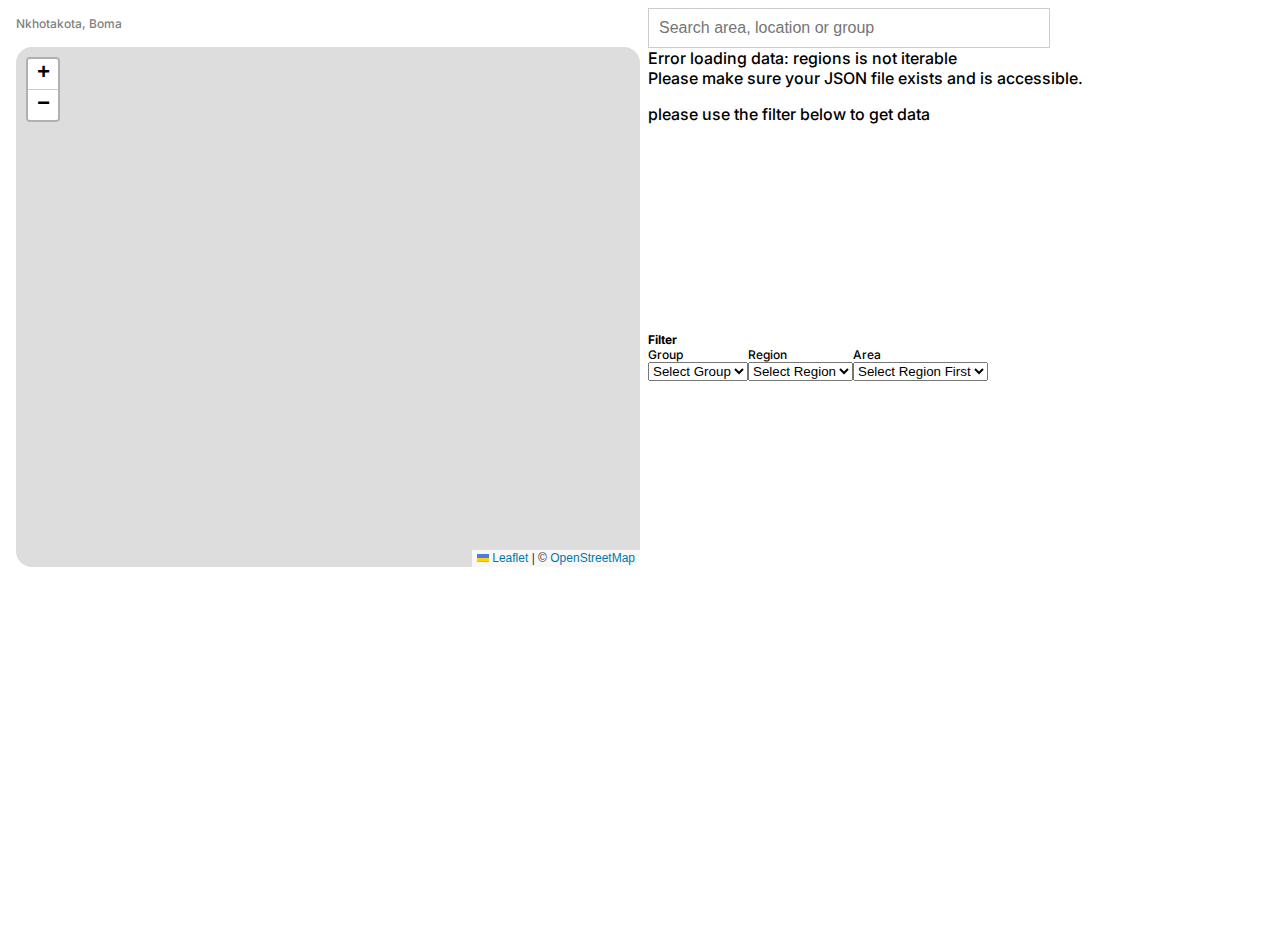
==== index.html @ ffecf69e "removed #" ====
<!DOCTYPE html>
<html lang="en">

<head>
  <meta charset="UTF-8" />
  <meta name="viewport" content="width=device-width, initial-scale=1.0" />
  <link rel="stylesheet" href="./styles/style.css" />
  <link rel="preconnect" href="https://fonts.googleapis.com" />
  <link rel="preconnect" href="https://fonts.gstatic.com" crossorigin />
  <link
    href="https://fonts.googleapis.com/css2?family=Inter:ital,opsz,wght@0,14..32,100..900;1,14..32,100..900&display=swap"
    rel="stylesheet" />
  <script src="https://unpkg.com/@phosphor-icons/web"></script>
  <link rel="stylesheet" href="./plugins/leaflet/leaflet.css" />
  <script src="./plugins/leaflet/leaflet.js"></script>
  <title>Map Feature</title>
</head>

<body>
  <div class="space-evenly">
    <div class="container">
      <div class="map-container">
        <!-- Map Section -->
        <div class="flex content-fit flex-row justify-content-center align-items-center">
          <i class="ph ph-map-pin  icon"></i>

          <!-- <h1 class="text-lg">Group B1</h1> -->
          <p class="text-sm gray ml-1">Nkhotakota, Boma</p>

        </div>
        <div id="map" class="map w-100 radius-sm"></div>
      </div>
      <div class="info-container">
        <!-- information Section -->
           <!-- search-bar  -->
           <div class="search-container flex-row justify-content-center align-items-center">
               <label for="searchInput"></label>
               <input
            id="searchInput"  
            autocomplete="off"
            type="text" 
            placeholder="Search area, location or group"
            class="search-input flex justify-center"/>
              <!-- <button class="search-button">
            <i class="ph ph-magnifying-glass"></i>
          </button> -->
          

            <!-- Results will be populated here -->
        </div>
          <div class="">
              <div id="DistrictsResultsContainer" class="flex h-20"></div>
              <div id="RegionResultsContainer" class="flex h-20"></div>
          </div>
        
        <div class="cont">
          <div class="w-100">
            <table id="data-table"  class="w-100">
              <div class="h-100 relative inset-0 flex item-center" id="placeholder">
                <p class="m-auto">please use the filter below to get data</p>

              </div>
              <tr  class="hidden">

              </tr>
             
            </table>
          </div>
          <div class="flex flex-col w-100">
            <div class="flex content-fit  w-100 mb-3 p-4">
              <div class="flex flex-row">
                <div class="flex align-items-center">
                  <i class="ph ph-funnel icon-sm"></i>
                </div>
                <div class="flex align-items-center ">
                  <h1 class="text-sm ml-1">Filter</h1>
                </div>
              </div>
            </div>
            <div class="flex flex-row space-between p-4">
              <!-- Group -->
              <div class="flex flex-col">
                <div class="flex-row flex mb-2">
                  <div class="flex align-items-center">
                    <i class="ph ph-map-pin-simple-area icon-sm"></i>
                  </div>
                  <div class="flex align-items-center">
                    <label class="text-sm ml-1">Group</label>
                  </div>
                </div>
                <div class="flex">
                  <select name="group" id="group" class="styled-select">
                    <option value="#">Select Group</option>
                    <option value="a1">A1</option>
                    <option value="b1">B1</option>
                    <option value="b2">B2</option>
                    <option value="c1">C1</option>
                    <option value="c2">C2</option>
                  </select>
                </div>
              </div>
                            <!-- Region -->
                            <div class="flex flex-col">
                              <div class="flex-row flex mb-2">
                                <div class="flex align-items-center">
                                  <i class="ph ph-map-pin-simple-line icon-sm"></i>
                                </div>
                                <div class="flex align-items-center">
                                  <label class="text-sm ml-1">Region</label>
                                </div>
                              </div>
                              <div class="flex">
                                <select name="region" id="region" class="styled-select">
                                  <option value="">Select Region</option>
                                </select>
                              </div>
                            </div>
              <!-- Area -->
              <div class="flex flex-col relative">
                <div class="flex-row flex mb-2">
                  <div class="flex align-items-center">
                    <i class="ph ph-map-pin-simple icon-sm"></i>
                  </div>
                  <div class="flex align-items-center">
                    <label class="text-sm ml-1">Area</label>
                  </div>
                </div>
                <div class="flex">
                  <select name="area" id="area" class="styled-select">
                    <option value="#">Select Region First</option>
                    
                  </select>
                </div>
              </div>


            </div>
          </div>
        </div>
      </div>
    </div>
  </div>
  <script src="./scripts/map.js" defer></script>
  <script src="./scripts/api.js" defer></script>
</body>

</html>
---- styles/style.css ----
h1 {
  font-size: 36px;
}

p {
  font-size: 16px;
}

.text-lg {
  font-size: 28px;
  font-weight: bold;
  text-align: left;
  word-wrap: break-word;
  margin: 0;
  padding: 4px 0;
}

.text-sm {
  font-size: 12px;
  margin: 0;
  font-weight: light;
}

.gray {
  color: gray;
}

.flex {
  display: flex;
}

.flex-col {
  flex-direction: column;
}

.align-icon {
  margin-top: 8px;
  margin-right: 8px;
}

.alignment {
  align-items: center;
}

.fit-content {
  height: max-content;
}

.h-100 {
  height: 100%;
}

.w-100 {
  width: 100%;
}

.items-center {
  justify-items: center;
}

.icon {
  font-size: 24px;
}

:root {
  font-family: "Inter", sans-serif;
  font-optical-sizing: auto;
  font-weight: 500;
  font-style: normal;
}

.space-evenly {
  justify-content: space-evenly;
}

.container {
  display: flex;
  height: 100%;
  width: 100%;
}

.map-container {
  display: flex;
  flex-direction: column;
  height: 100vh;
  width: 100vw;
  padding: 8px;
  gap: 16px;
  border-radius: 8px;
}

.map {
  height: 520px;
  z-index: -2;
}

.jc-space-even {
  justify-content: space-evenly;
}

.font-size {
  font-size: 40px;
}

.cards {
  height: 16rem;
  width: 100%;
}

.card1 {
  box-shadow: rgba(17, 17, 26, 0.1) 0px 4px 16px, rgba(17, 17, 26, 0.05) 0px 8px 32px;
  width: 240px;
  height: 180px;
  justify-content: center;
  align-items: center;
  margin-top: 40px;
  border-radius: 24px;
  transition: .5s;
}

.card1:hover {
  box-shadow: rgba(0, 0, 0, 0.25) 0px 25px 50px -12px;
  background-color: #d9e2d6;
}

.disc {

  width: 100%;
  background-color: rgba(255, 255, 255, 0.486);
  height: 100%;
  border-radius: 20px;
  z-index: 1000;
  position: relative;
  align-items: baseline;

}

.z-index-bg {
  z-index: -1000;
}

.discription {
  margin: 20px;
  line-height: 8px;
  font-weight: lighter;
}

.dis-cont {
  padding-left: 20px;
  background-color: #cbdfc5;
  border-radius: 20px;
  align-items: baseline;
  width: 100%;
  height: 12rem;
  margin-top: auto;
  line-height: 2px;
}

.btn {

  height: 80px;
  width: 100px;
  margin-bottom: 50px;
  border-radius: 4px;
  margin-top: -50px;
  align-self: center;
  display: flex;
  align-items: center;
  justify-content: center;
  background: #a1b39b;
  transition: .5s;
  cursor: pointer;
  box-shadow: rgba(60, 64, 67, 0.3) 0px 1px 2px 0px, rgba(60, 64, 67, 0.15) 0px 2px 6px 2px;
}

.btn a {
  text-decoration: none;
  font-size: 28px;
  font-family: "Inter", sans-serif;
  color: #3b4139;

}

.h-500px {
  height: 500px;
}

.radius-sm {
  border-radius: 16px;
}

.info-container {
  height: 100vh;
  width: 100vw;
}

.search-container {
  display: flex;
  align-items: center;
  border: 1px solid #ccc;
  width: 400px;
}

.search-input {
  flex: 1;
  padding: 10px;
  border: none;
  outline: none;
  font-size: 16px;
}

.search-button {
  background-color: #ccc;
  border: none;
  padding: 10px;
  cursor: pointer;
}

.cont {

  width: 100%;

  display: flex;
  flex-direction: column;
  height: 42rem;
  justify-content: start;
  align-items: center;
}

.table {

  width: 32rem;
  height: 12rem;
  padding: 8px;

  text-align: center;

}

table {
  width: 100%;
  height: 12rem;

  border-collapse: collapse;
}

tr {
  background: #cbdfc5;
  border: none;
}

td {
  border-bottom: 1px black solid;
  margin: 8px;
}

table tr:nth-child(even) {
  background-color: #f2f2f2;
}

table tr:hover {
  background-color: #ddd;
}

th {
  background-color: #74ae27b0;
}

.filter {
  border: 2px solid black;
  width: 32rem;
  height: 12rem;
  margin-top: 80px;
  display: flex;
  flex-direction: row;
  align-items: center;
  justify-content: space-evenly;
}

.filter h1 {
  font-size: 20px;
  align-self: flex-start;
}

.filt-input {
  border: 2px solid black;
  width: 40%;
  margin: 12px;
  height: 2rem;
  transition: 1s;
}

.filt-input:hover {
  height: 8rem;
}

/* .search-button i {
  width: 20px; 
  height: 20px;
} */
---- plugins/leaflet/leaflet.css ----
/* required styles */

.leaflet-pane,
.leaflet-tile,
.leaflet-marker-icon,
.leaflet-marker-shadow,
.leaflet-tile-container,
.leaflet-pane > svg,
.leaflet-pane > canvas,
.leaflet-zoom-box,
.leaflet-image-layer,
.leaflet-layer {
	position: absolute;
	left: 0;
	top: 0;
	}
.leaflet-container {
	overflow: hidden;
	}
.leaflet-tile,
.leaflet-marker-icon,
.leaflet-marker-shadow {
	-webkit-user-select: none;
	   -moz-user-select: none;
	        user-select: none;
	  -webkit-user-drag: none;
	}
/* Prevents IE11 from highlighting tiles in blue */
.leaflet-tile::selection {
	background: transparent;
}
/* Safari renders non-retina tile on retina better with this, but Chrome is worse */
.leaflet-safari .leaflet-tile {
	image-rendering: -webkit-optimize-contrast;
	}
/* hack that prevents hw layers "stretching" when loading new tiles */
.leaflet-safari .leaflet-tile-container {
	width: 1600px;
	height: 1600px;
	-webkit-transform-origin: 0 0;
	}
.leaflet-marker-icon,
.leaflet-marker-shadow {
	display: block;
	}
/* .leaflet-container svg: reset svg max-width decleration shipped in Joomla! (joomla.org) 3.x */
/* .leaflet-container img: map is broken in FF if you have max-width: 100% on tiles */
.leaflet-container .leaflet-overlay-pane svg {
	max-width: none !important;
	max-height: none !important;
	}
.leaflet-container .leaflet-marker-pane img,
.leaflet-container .leaflet-shadow-pane img,
.leaflet-container .leaflet-tile-pane img,
.leaflet-container img.leaflet-image-layer,
.leaflet-container .leaflet-tile {
	max-width: none !important;
	max-height: none !important;
	width: auto;
	padding: 0;
	}

.leaflet-container img.leaflet-tile {
	/* See: https://bugs.chromium.org/p/chromium/issues/detail?id=600120 */
	mix-blend-mode: plus-lighter;
}

.leaflet-container.leaflet-touch-zoom {
	-ms-touch-action: pan-x pan-y;
	touch-action: pan-x pan-y;
	}
.leaflet-container.leaflet-touch-drag {
	-ms-touch-action: pinch-zoom;
	/* Fallback for FF which doesn't support pinch-zoom */
	touch-action: none;
	touch-action: pinch-zoom;
}
.leaflet-container.leaflet-touch-drag.leaflet-touch-zoom {
	-ms-touch-action: none;
	touch-action: none;
}
.leaflet-container {
	-webkit-tap-highlight-color: transparent;
}
.leaflet-container a {
	-webkit-tap-highlight-color: rgba(51, 181, 229, 0.4);
}
.leaflet-tile {
	filter: inherit;
	visibility: hidden;
	}
.leaflet-tile-loaded {
	visibility: inherit;
	}
.leaflet-zoom-box {
	width: 0;
	height: 0;
	-moz-box-sizing: border-box;
	     box-sizing: border-box;
	z-index: 800;
	}
/* workaround for https://bugzilla.mozilla.org/show_bug.cgi?id=888319 */
.leaflet-overlay-pane svg {
	-moz-user-select: none;
	}

.leaflet-pane         { z-index: 400; }

.leaflet-tile-pane    { z-index: 200; }
.leaflet-overlay-pane { z-index: 400; }
.leaflet-shadow-pane  { z-index: 500; }
.leaflet-marker-pane  { z-index: 600; }
.leaflet-tooltip-pane   { z-index: 650; }
.leaflet-popup-pane   { z-index: 700; }

.leaflet-map-pane canvas { z-index: 100; }
.leaflet-map-pane svg    { z-index: 200; }

.leaflet-vml-shape {
	width: 1px;
	height: 1px;
	}
.lvml {
	behavior: url(#default#VML);
	display: inline-block;
	position: absolute;
	}


/* control positioning */

.leaflet-control {
	position: relative;
	z-index: 800;
	pointer-events: visiblePainted; /* IE 9-10 doesn't have auto */
	pointer-events: auto;
	}
.leaflet-top,
.leaflet-bottom {
	position: absolute;
	z-index: 1000;
	pointer-events: none;
	}
.leaflet-top {
	top: 0;
	}
.leaflet-right {
	right: 0;
	}
.leaflet-bottom {
	bottom: 0;
	}
.leaflet-left {
	left: 0;
	}
.leaflet-control {
	float: left;
	clear: both;
	}
.leaflet-right .leaflet-control {
	float: right;
	}
.leaflet-top .leaflet-control {
	margin-top: 10px;
	}
.leaflet-bottom .leaflet-control {
	margin-bottom: 10px;
	}
.leaflet-left .leaflet-control {
	margin-left: 10px;
	}
.leaflet-right .leaflet-control {
	margin-right: 10px;
	}


/* zoom and fade animations */

.leaflet-fade-anim .leaflet-popup {
	opacity: 0;
	-webkit-transition: opacity 0.2s linear;
	   -moz-transition: opacity 0.2s linear;
	        transition: opacity 0.2s linear;
	}
.leaflet-fade-anim .leaflet-map-pane .leaflet-popup {
	opacity: 1;
	}
.leaflet-zoom-animated {
	-webkit-transform-origin: 0 0;
	    -ms-transform-origin: 0 0;
	        transform-origin: 0 0;
	}
svg.leaflet-zoom-animated {
	will-change: transform;
}

.leaflet-zoom-anim .leaflet-zoom-animated {
	-webkit-transition: -webkit-transform 0.25s cubic-bezier(0,0,0.25,1);
	   -moz-transition:    -moz-transform 0.25s cubic-bezier(0,0,0.25,1);
	        transition:         transform 0.25s cubic-bezier(0,0,0.25,1);
	}
.leaflet-zoom-anim .leaflet-tile,
.leaflet-pan-anim .leaflet-tile {
	-webkit-transition: none;
	   -moz-transition: none;
	        transition: none;
	}

.leaflet-zoom-anim .leaflet-zoom-hide {
	visibility: hidden;
	}


/* cursors */

.leaflet-interactive {
	cursor: pointer;
	}
.leaflet-grab {
	cursor: -webkit-grab;
	cursor:    -moz-grab;
	cursor:         grab;
	}
.leaflet-crosshair,
.leaflet-crosshair .leaflet-interactive {
	cursor: crosshair;
	}
.leaflet-popup-pane,
.leaflet-control {
	cursor: auto;
	}
.leaflet-dragging .leaflet-grab,
.leaflet-dragging .leaflet-grab .leaflet-interactive,
.leaflet-dragging .leaflet-marker-draggable {
	cursor: move;
	cursor: -webkit-grabbing;
	cursor:    -moz-grabbing;
	cursor:         grabbing;
	}

/* marker & overlays interactivity */
.leaflet-marker-icon,
.leaflet-marker-shadow,
.leaflet-image-layer,
.leaflet-pane > svg path,
.leaflet-tile-container {
	pointer-events: none;
	}

.leaflet-marker-icon.leaflet-interactive,
.leaflet-image-layer.leaflet-interactive,
.leaflet-pane > svg path.leaflet-interactive,
svg.leaflet-image-layer.leaflet-interactive path {
	pointer-events: visiblePainted; /* IE 9-10 doesn't have auto */
	pointer-events: auto;
	}

/* visual tweaks */

.leaflet-container {
	background: #ddd;
	outline-offset: 1px;
	}
.leaflet-container a {
	color: #0078A8;
	}
.leaflet-zoom-box {
	border: 2px dotted #38f;
	background: rgba(255,255,255,0.5);
	}


/* general typography */
.leaflet-container {
	font-family: "Helvetica Neue", Arial, Helvetica, sans-serif;
	font-size: 12px;
	font-size: 0.75rem;
	line-height: 1.5;
	}


/* general toolbar styles */

.leaflet-bar {
	box-shadow: 0 1px 5px rgba(0,0,0,0.65);
	border-radius: 4px;
	}
.leaflet-bar a {
	background-color: #fff;
	border-bottom: 1px solid #ccc;
	width: 26px;
	height: 26px;
	line-height: 26px;
	display: block;
	text-align: center;
	text-decoration: none;
	color: black;
	}
.leaflet-bar a,
.leaflet-control-layers-toggle {
	background-position: 50% 50%;
	background-repeat: no-repeat;
	display: block;
	}
.leaflet-bar a:hover,
.leaflet-bar a:focus {
	background-color: #f4f4f4;
	}
.leaflet-bar a:first-child {
	border-top-left-radius: 4px;
	border-top-right-radius: 4px;
	}
.leaflet-bar a:last-child {
	border-bottom-left-radius: 4px;
	border-bottom-right-radius: 4px;
	border-bottom: none;
	}
.leaflet-bar a.leaflet-disabled {
	cursor: default;
	background-color: #f4f4f4;
	color: #bbb;
	}

.leaflet-touch .leaflet-bar a {
	width: 30px;
	height: 30px;
	line-height: 30px;
	}
.leaflet-touch .leaflet-bar a:first-child {
	border-top-left-radius: 2px;
	border-top-right-radius: 2px;
	}
.leaflet-touch .leaflet-bar a:last-child {
	border-bottom-left-radius: 2px;
	border-bottom-right-radius: 2px;
	}

/* zoom control */

.leaflet-control-zoom-in,
.leaflet-control-zoom-out {
	font: bold 18px 'Lucida Console', Monaco, monospace;
	text-indent: 1px;
	}

.leaflet-touch .leaflet-control-zoom-in, .leaflet-touch .leaflet-control-zoom-out  {
	font-size: 22px;
	}


/* layers control */

.leaflet-control-layers {
	box-shadow: 0 1px 5px rgba(0,0,0,0.4);
	background: #fff;
	border-radius: 5px;
	}
.leaflet-control-layers-toggle {
	background-image: url(images/layers.png);
	width: 36px;
	height: 36px;
	}
.leaflet-retina .leaflet-control-layers-toggle {
	background-image: url(images/layers-2x.png);
	background-size: 26px 26px;
	}
.leaflet-touch .leaflet-control-layers-toggle {
	width: 44px;
	height: 44px;
	}
.leaflet-control-layers .leaflet-control-layers-list,
.leaflet-control-layers-expanded .leaflet-control-layers-toggle {
	display: none;
	}
.leaflet-control-layers-expanded .leaflet-control-layers-list {
	display: block;
	position: relative;
	}
.leaflet-control-layers-expanded {
	padding: 6px 10px 6px 6px;
	color: #333;
	background: #fff;
	}
.leaflet-control-layers-scrollbar {
	overflow-y: scroll;
	overflow-x: hidden;
	padding-right: 5px;
	}
.leaflet-control-layers-selector {
	margin-top: 2px;
	position: relative;
	top: 1px;
	}
.leaflet-control-layers label {
	display: block;
	font-size: 13px;
	font-size: 1.08333em;
	}
.leaflet-control-layers-separator {
	height: 0;
	border-top: 1px solid #ddd;
	margin: 5px -10px 5px -6px;
	}

/* Default icon URLs */
.leaflet-default-icon-path { /* used only in path-guessing heuristic, see L.Icon.Default */
	background-image: url(images/marker-icon.png);
	}


/* attribution and scale controls */

.leaflet-container .leaflet-control-attribution {
	background: #fff;
	background: rgba(255, 255, 255, 0.8);
	margin: 0;
	}
.leaflet-control-attribution,
.leaflet-control-scale-line {
	padding: 0 5px;
	color: #333;
	line-height: 1.4;
	}
.leaflet-control-attribution a {
	text-decoration: none;
	}
.leaflet-control-attribution a:hover,
.leaflet-control-attribution a:focus {
	text-decoration: underline;
	}
.leaflet-attribution-flag {
	display: inline !important;
	vertical-align: baseline !important;
	width: 1em;
	height: 0.6669em;
	}
.leaflet-left .leaflet-control-scale {
	margin-left: 5px;
	}
.leaflet-bottom .leaflet-control-scale {
	margin-bottom: 5px;
	}
.leaflet-control-scale-line {
	border: 2px solid #777;
	border-top: none;
	line-height: 1.1;
	padding: 2px 5px 1px;
	white-space: nowrap;
	-moz-box-sizing: border-box;
	     box-sizing: border-box;
	background: rgba(255, 255, 255, 0.8);
	text-shadow: 1px 1px #fff;
	}
.leaflet-control-scale-line:not(:first-child) {
	border-top: 2px solid #777;
	border-bottom: none;
	margin-top: -2px;
	}
.leaflet-control-scale-line:not(:first-child):not(:last-child) {
	border-bottom: 2px solid #777;
	}

.leaflet-touch .leaflet-control-attribution,
.leaflet-touch .leaflet-control-layers,
.leaflet-touch .leaflet-bar {
	box-shadow: none;
	}
.leaflet-touch .leaflet-control-layers,
.leaflet-touch .leaflet-bar {
	border: 2px solid rgba(0,0,0,0.2);
	background-clip: padding-box;
	}


/* popup */

.leaflet-popup {
	position: absolute;
	text-align: center;
	margin-bottom: 20px;
	}
.leaflet-popup-content-wrapper {
	padding: 1px;
	text-align: left;
	border-radius: 12px;
	}
.leaflet-popup-content {
	margin: 13px 24px 13px 20px;
	line-height: 1.3;
	font-size: 13px;
	font-size: 1.08333em;
	min-height: 1px;
	}
.leaflet-popup-content p {
	margin: 17px 0;
	margin: 1.3em 0;
	}
.leaflet-popup-tip-container {
	width: 40px;
	height: 20px;
	position: absolute;
	left: 50%;
	margin-top: -1px;
	margin-left: -20px;
	overflow: hidden;
	pointer-events: none;
	}
.leaflet-popup-tip {
	width: 17px;
	height: 17px;
	padding: 1px;

	margin: -10px auto 0;
	pointer-events: auto;

	-webkit-transform: rotate(45deg);
	   -moz-transform: rotate(45deg);
	    -ms-transform: rotate(45deg);
	        transform: rotate(45deg);
	}
.leaflet-popup-content-wrapper,
.leaflet-popup-tip {
	background: white;
	color: #333;
	box-shadow: 0 3px 14px rgba(0,0,0,0.4);
	}
.leaflet-container a.leaflet-popup-close-button {
	position: absolute;
	top: 0;
	right: 0;
	border: none;
	text-align: center;
	width: 24px;
	height: 24px;
	font: 16px/24px Tahoma, Verdana, sans-serif;
	color: #757575;
	text-decoration: none;
	background: transparent;
	}
.leaflet-container a.leaflet-popup-close-button:hover,
.leaflet-container a.leaflet-popup-close-button:focus {
	color: #585858;
	}
.leaflet-popup-scrolled {
	overflow: auto;
	}

.leaflet-oldie .leaflet-popup-content-wrapper {
	-ms-zoom: 1;
	}
.leaflet-oldie .leaflet-popup-tip {
	width: 24px;
	margin: 0 auto;

	-ms-filter: "progid:DXImageTransform.Microsoft.Matrix(M11=0.70710678, M12=0.70710678, M21=-0.70710678, M22=0.70710678)";
	filter: progid:DXImageTransform.Microsoft.Matrix(M11=0.70710678, M12=0.70710678, M21=-0.70710678, M22=0.70710678);
	}

.leaflet-oldie .leaflet-control-zoom,
.leaflet-oldie .leaflet-control-layers,
.leaflet-oldie .leaflet-popup-content-wrapper,
.leaflet-oldie .leaflet-popup-tip {
	border: 1px solid #999;
	}


/* div icon */

.leaflet-div-icon {
	background: #fff;
	border: 1px solid #666;
	}


/* Tooltip */
/* Base styles for the element that has a tooltip */
.leaflet-tooltip {
	position: absolute;
	padding: 6px;
	background-color: #fff;
	border: 1px solid #fff;
	border-radius: 3px;
	color: #222;
	white-space: nowrap;
	-webkit-user-select: none;
	-moz-user-select: none;
	-ms-user-select: none;
	user-select: none;
	pointer-events: none;
	box-shadow: 0 1px 3px rgba(0,0,0,0.4);
	}
.leaflet-tooltip.leaflet-interactive {
	cursor: pointer;
	pointer-events: auto;
	}
.leaflet-tooltip-top:before,
.leaflet-tooltip-bottom:before,
.leaflet-tooltip-left:before,
.leaflet-tooltip-right:before {
	position: absolute;
	pointer-events: none;
	border: 6px solid transparent;
	background: transparent;
	content: "";
	}

/* Directions */

.leaflet-tooltip-bottom {
	margin-top: 6px;
}
.leaflet-tooltip-top {
	margin-top: -6px;
}
.leaflet-tooltip-bottom:before,
.leaflet-tooltip-top:before {
	left: 50%;
	margin-left: -6px;
	}
.leaflet-tooltip-top:before {
	bottom: 0;
	margin-bottom: -12px;
	border-top-color: #fff;
	}
.leaflet-tooltip-bottom:before {
	top: 0;
	margin-top: -12px;
	margin-left: -6px;
	border-bottom-color: #fff;
	}
.leaflet-tooltip-left {
	margin-left: -6px;
}
.leaflet-tooltip-right {
	margin-left: 6px;
}
.leaflet-tooltip-left:before,
.leaflet-tooltip-right:before {
	top: 50%;
	margin-top: -6px;
	}
.leaflet-tooltip-left:before {
	right: 0;
	margin-right: -12px;
	border-left-color: #fff;
	}
.leaflet-tooltip-right:before {
	left: 0;
	margin-left: -12px;
	border-right-color: #fff;
	}

/* Printing */

@media print {
	/* Prevent printers from removing background-images of controls. */
	.leaflet-control {
		-webkit-print-color-adjust: exact;
		print-color-adjust: exact;
		}
	}
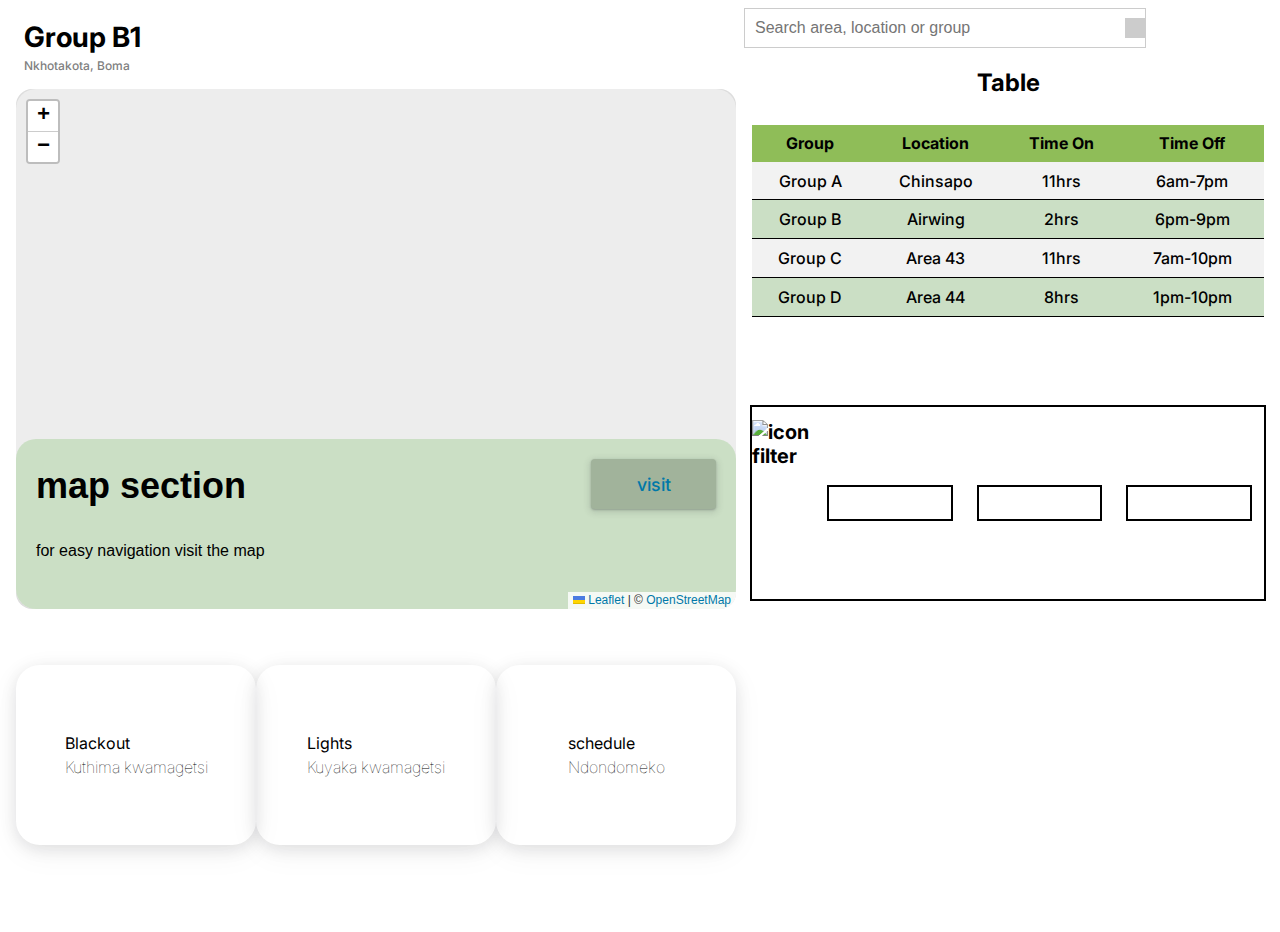
==== commit 5e77a38d: "map section fixes" ====
--- a/index.html
+++ b/index.html
@@ -14,134 +14,125 @@
   <link rel="stylesheet" href="./plugins/leaflet/leaflet.css" />
   <script src="./plugins/leaflet/leaflet.js"></script>
   <title>Map Feature</title>
+  <link rel="stylesheet" href="https://cdnjs.cloudflare.com/ajax/libs/font-awesome/6.6.0/css/all.min.css"
+    integrity="sha512-Kc323vGBEqzTmouAECnVceyQqyqdsSiqLQISBL29aUW4U/M7pSPA/gEUZQqv1cwx4OnYxTxve5UMg5GT6L4JJg=="
+    crossorigin="anonymous" referrerpolicy="no-referrer" />
 </head>
 
 <body>
   <div class="space-evenly">
     <div class="container">
+      <!-- Map Section -->
       <div class="map-container">
-        <!-- Map Section -->
-        <div class="flex content-fit flex-row justify-content-center align-items-center">
-          <i class="ph ph-map-pin  icon"></i>
-
-          <!-- <h1 class="text-lg">Group B1</h1> -->
-          <p class="text-sm gray ml-1">Nkhotakota, Boma</p>
-
+        <div class="flex content-fit">
+          <i class="ph ph-map-pin align-icon icon"></i>
+          <div class="flex flex-col">
+            <h1 class="text-lg">Group B1</h1>
+            <p class="text-sm gray">Nkhotakota, Boma</p>
+          </div>
         </div>
-        <div id="map" class="map w-100 radius-sm"></div>
-      </div>
-      <div class="info-container">
-        <!-- information Section -->
-           <!-- search-bar  -->
-           <div class="search-container flex-row justify-content-center align-items-center">
-               <label for="searchInput"></label>
-               <input
-            id="searchInput"  
-            autocomplete="off"
-            type="text" 
-            placeholder="Search area, location or group"
-            class="search-input flex justify-center"/>
-              <!-- <button class="search-button">
-            <i class="ph ph-magnifying-glass"></i>
-          </button> -->
-          
-
-            <!-- Results will be populated here -->
-        </div>
-          <div class="">
-              <div id="DistrictsResultsContainer" class="flex h-20"></div>
-              <div id="RegionResultsContainer" class="flex h-20"></div>
-          </div>
-        
-        <div class="cont">
-          <div class="w-100">
-            <table id="data-table"  class="w-100">
-              <div class="h-100 relative inset-0 flex item-center" id="placeholder">
-                <p class="m-auto">please use the filter below to get data</p>
-
-              </div>
-              <tr  class="hidden">
-
-              </tr>
-             
-            </table>
-          </div>
-          <div class="flex flex-col w-100">
-            <div class="flex content-fit  w-100 mb-3 p-4">
-              <div class="flex flex-row">
-                <div class="flex align-items-center">
-                  <i class="ph ph-funnel icon-sm"></i>
+        <div id="map" class="map w-100 radius-sm z-index-bg">
+          <div class="overlay flex w-100 relative z-100 align-items-end">
+            <div class="overlay-content flex">
+              <div class="flex flex-row space-between w-100">
+                <div class="grid grid-auto">
+                  <h1 class="p-0 m-0">map section</h1>
+                  <p class="p-0 m-0">for easy navigation visit the map</p>
                 </div>
-                <div class="flex align-items-center ">
-                  <h1 class="text-sm ml-1">Filter</h1>
-                </div>
+                <a class="btn" href="#">visit</a>
               </div>
             </div>
-            <div class="flex flex-row space-between p-4">
-              <!-- Group -->
-              <div class="flex flex-col">
-                <div class="flex-row flex mb-2">
-                  <div class="flex align-items-center">
-                    <i class="ph ph-map-pin-simple-area icon-sm"></i>
-                  </div>
-                  <div class="flex align-items-center">
-                    <label class="text-sm ml-1">Group</label>
-                  </div>
-                </div>
-                <div class="flex">
-                  <select name="group" id="group" class="styled-select">
-                    <option value="#">Select Group</option>
-                    <option value="a1">A1</option>
-                    <option value="b1">B1</option>
-                    <option value="b2">B2</option>
-                    <option value="c1">C1</option>
-                    <option value="c2">C2</option>
-                  </select>
-                </div>
-              </div>
-                            <!-- Region -->
-                            <div class="flex flex-col">
-                              <div class="flex-row flex mb-2">
-                                <div class="flex align-items-center">
-                                  <i class="ph ph-map-pin-simple-line icon-sm"></i>
-                                </div>
-                                <div class="flex align-items-center">
-                                  <label class="text-sm ml-1">Region</label>
-                                </div>
-                              </div>
-                              <div class="flex">
-                                <select name="region" id="region" class="styled-select">
-                                  <option value="">Select Region</option>
-                                </select>
-                              </div>
-                            </div>
-              <!-- Area -->
-              <div class="flex flex-col relative">
-                <div class="flex-row flex mb-2">
-                  <div class="flex align-items-center">
-                    <i class="ph ph-map-pin-simple icon-sm"></i>
-                  </div>
-                  <div class="flex align-items-center">
-                    <label class="text-sm ml-1">Area</label>
-                  </div>
-                </div>
-                <div class="flex">
-                  <select name="area" id="area" class="styled-select">
-                    <option value="#">Select Region First</option>
-                    
-                  </select>
-                </div>
-              </div>
-
-
+          </div>
+        </div>
+        <div class="cards flex jc-space-even">
+          <div class="card1 flex flex-col">
+            <div>
+              <i class="fa-solid fa-lightbulb font-size"></i>
+            </div>
+            <div class="discription">
+              <p><b>Blackout</b></p>
+              <p>Kuthima kwamagetsi</p>
+            </div>
+          </div>
+          <div class="card1 flex flex-col font-size">
+            <div>
+              <i class="fa-solid fa-bolt"></i>
+            </div>
+            <div class="discription">
+              <p><b>Lights</b></p>
+              <p>Kuyaka kwamagetsi</p>
+            </div>
+          </div>
+          <div class="card1 flex flex-col">
+            <div>
+              <i class="fa-solid fa-bell font-size"></i>
+            </div>
+            <div class="discription">
+              <p><b>schedule</b></p>
+              <p>Ndondomeko</p>
             </div>
           </div>
         </div>
       </div>
+
+      <div class="info-container">
+        <!-- information Section -->
+        <!-- search-bar  -->
+        <div class="search-container">
+          <input type="text" placeholder="Search area, location or group" class="search-input" />
+          <button class="search-button">
+            <i class="ph ph-magnifying-glass"></i>
+          </button>
+        </div>
+        <div class="cont">
+          <h2>Table</h2>
+          <div class="table">
+            <table>
+              <tr>
+                <th>Group</th>
+                <th>Location</th>
+                <th>Time On</th>
+                <th>Time Off</th>
+              </tr>
+              <tr>
+                <td>Group A</td>
+                <td>Chinsapo</td>
+                <td>11hrs</td>
+                <td>6am-7pm</td>
+              </tr>
+              <tr>
+                <td>Group B</td>
+                <td>Airwing</td>
+                <td>2hrs</td>
+                <td>6pm-9pm</td>
+              </tr>
+              <tr>
+                <td>Group C</td>
+                <td>Area 43</td>
+                <td>11hrs</td>
+                <td>7am-10pm</td>
+              </tr>
+              <tr>
+                <td>Group D</td>
+                <td>Area 44</td>
+                <td>8hrs</td>
+                <td>1pm-10pm</td>
+              </tr>
+            </table>
+          </div>
+          <div class="filter">
+            <h1><img src="#" alt="icon" /> filter</h1>
+
+            <div class="filt-input"></div>
+            <div class="filt-input"></div>
+            <div class="filt-input"></div>
+          </div>
+        </div>
+
+      </div>
     </div>
   </div>
-  <script src="./scripts/map.js" defer></script>
-  <script src="./scripts/api.js" defer></script>
+  <script src="./scripts/map.js"></script>
 </body>
 
 </html>--- a/styles/style.css
+++ b/styles/style.css
@@ -33,6 +33,22 @@
   flex-direction: column;
 }
 
+.flex-row {
+  flex-direction: row;
+}
+
+.p-0 {
+  padding: 0;
+}
+
+.fit-content {
+  width: fit-content;
+}
+
+.m-0 {
+  margin: 0;
+}
+
 .align-icon {
   margin-top: 8px;
   margin-right: 8px;
@@ -94,8 +110,20 @@
   z-index: -2;
 }
 
-.jc-space-even {
+.space-even {
   justify-content: space-evenly;
+}
+
+.space-between {
+  justify-content: space-between;
+}
+
+.grid {
+  display: grid;
+}
+
+.grid-auto {
+  grid-template-columns: auto;
 }
 
 .font-size {
@@ -108,14 +136,15 @@
 }
 
 .card1 {
-  box-shadow: rgba(17, 17, 26, 0.1) 0px 4px 16px, rgba(17, 17, 26, 0.05) 0px 8px 32px;
+  box-shadow: rgba(17, 17, 26, 0.1) 0px 4px 16px,
+    rgba(17, 17, 26, 0.05) 0px 8px 32px;
   width: 240px;
   height: 180px;
   justify-content: center;
   align-items: center;
   margin-top: 40px;
   border-radius: 24px;
-  transition: .5s;
+  transition: 0.5s;
 }
 
 .card1:hover {
@@ -123,16 +152,23 @@
   background-color: #d9e2d6;
 }
 
-.disc {
-
+.overlay {
   width: 100%;
   background-color: rgba(255, 255, 255, 0.486);
   height: 100%;
   border-radius: 20px;
+}
+
+.align-items-end {
+  align-items: end;
+}
+
+.z-100 {
   z-index: 1000;
+}
+
+.relative {
   position: relative;
-  align-items: baseline;
-
 }
 
 .z-index-bg {
@@ -145,40 +181,30 @@
   font-weight: lighter;
 }
 
-.dis-cont {
-  padding-left: 20px;
+.overlay-content {
+  padding: 20px;
   background-color: #cbdfc5;
   border-radius: 20px;
-  align-items: baseline;
-  width: 100%;
-  height: 12rem;
-  margin-top: auto;
-  line-height: 2px;
+  justify-content: center;
+  width: 100%;
+  height: 25%;
 }
 
 .btn {
-
-  height: 80px;
-  width: 100px;
-  margin-bottom: 50px;
+  height: 50px;
+  width: 125px;
   border-radius: 4px;
-  margin-top: -50px;
-  align-self: center;
   display: flex;
   align-items: center;
   justify-content: center;
   background: #a1b39b;
-  transition: .5s;
+  /* transition: 0.5s; */
   cursor: pointer;
-  box-shadow: rgba(60, 64, 67, 0.3) 0px 1px 2px 0px, rgba(60, 64, 67, 0.15) 0px 2px 6px 2px;
-}
-
-.btn a {
+  box-shadow: rgba(60, 64, 67, 0.3) 0px 1px 2px 0px,
+    rgba(60, 64, 67, 0.15) 0px 2px 6px 2px;
   text-decoration: none;
-  font-size: 28px;
+  font-size: 18px;
   font-family: "Inter", sans-serif;
-  color: #3b4139;
-
 }
 
 .h-500px {
@@ -217,9 +243,7 @@
 }
 
 .cont {
-
-  width: 100%;
-
+  width: 100%;
   display: flex;
   flex-direction: column;
   height: 42rem;
@@ -228,13 +252,11 @@
 }
 
 .table {
-
   width: 32rem;
   height: 12rem;
   padding: 8px;
 
   text-align: center;
-
 }
 
 table {
@@ -297,4 +319,4 @@
 /* .search-button i {
   width: 20px; 
   height: 20px;
-} */+} */
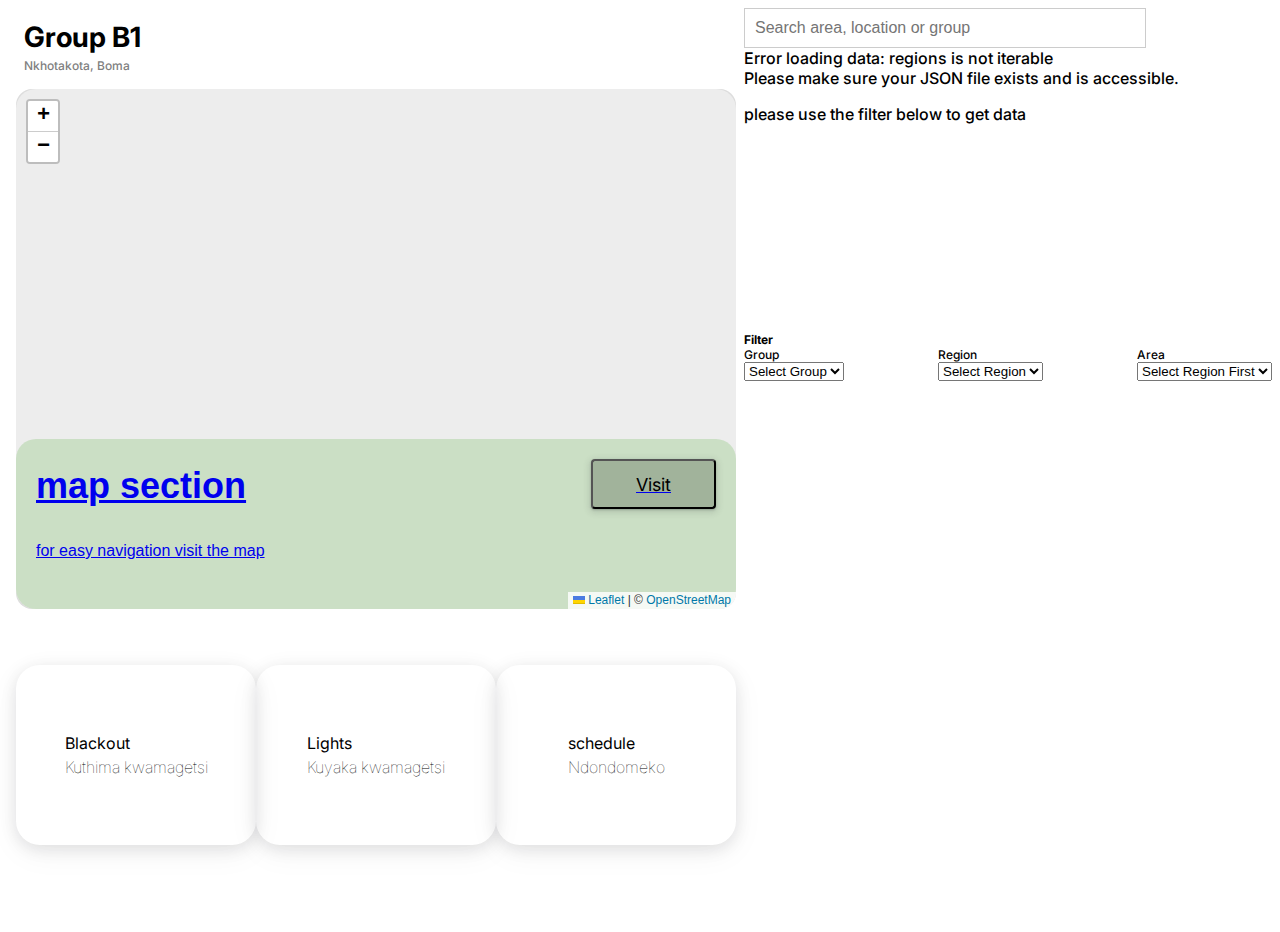
==== commit 0d47697e: "Update index.html" ====
--- a/index.html
+++ b/index.html
@@ -14,14 +14,12 @@
   <link rel="stylesheet" href="./plugins/leaflet/leaflet.css" />
   <script src="./plugins/leaflet/leaflet.js"></script>
   <title>Map Feature</title>
-  <link rel="stylesheet" href="https://cdnjs.cloudflare.com/ajax/libs/font-awesome/6.6.0/css/all.min.css"
-    integrity="sha512-Kc323vGBEqzTmouAECnVceyQqyqdsSiqLQISBL29aUW4U/M7pSPA/gEUZQqv1cwx4OnYxTxve5UMg5GT6L4JJg=="
-    crossorigin="anonymous" referrerpolicy="no-referrer" />
 </head>
 
 <body>
   <div class="space-evenly">
     <div class="container">
+
       <!-- Map Section -->
       <div class="map-container">
         <div class="flex content-fit">
@@ -31,19 +29,22 @@
             <p class="text-sm gray">Nkhotakota, Boma</p>
           </div>
         </div>
-        <div id="map" class="map w-100 radius-sm z-index-bg">
-          <div class="overlay flex w-100 relative z-100 align-items-end">
-            <div class="overlay-content flex">
-              <div class="flex flex-row space-between w-100">
-                <div class="grid grid-auto">
-                  <h1 class="p-0 m-0">map section</h1>
-                  <p class="p-0 m-0">for easy navigation visit the map</p>
+        <a id="click" aria-label="Map Button" href="./map.html">
+          <div id="map" class="map w-100 radius-sm z-index-bg">
+            <div class="overlay flex w-100 relative z-100 align-items-end">
+              <div class="overlay-content flex">
+                <div class="flex flex-row space-between w-100">
+                  <div class="grid grid-auto">
+                    <h1 class="p-0 m-0">map section</h1>
+                    <p class="p-0 m-0">for easy navigation visit the map</p>
+                  </div>
+                  <button class="btn z-100">Visit</button>
                 </div>
-                <a class="btn" href="#">visit</a>
               </div>
             </div>
           </div>
-        </div>
+        </a>
+
         <div class="cards flex jc-space-even">
           <div class="card1 flex flex-col">
             <div>
@@ -78,61 +79,111 @@
       <div class="info-container">
         <!-- information Section -->
         <!-- search-bar  -->
-        <div class="search-container">
-          <input type="text" placeholder="Search area, location or group" class="search-input" />
-          <button class="search-button">
+        <div class="search-container flex-row justify-content-center align-items-center">
+          <label for="searchInput"></label>
+          <input id="searchInput" autocomplete="off" type="text" placeholder="Search area, location or group"
+            class="search-input flex justify-center" />
+          <!-- <button class="search-button">
             <i class="ph ph-magnifying-glass"></i>
-          </button>
+          </button> -->
+
+
+          <!-- Results will be populated here -->
         </div>
+        <div class="">
+          <div id="DistrictsResultsContainer" class="flex h-20"></div>
+          <div id="RegionResultsContainer" class="flex h-20"></div>
+        </div>
+
         <div class="cont">
-          <h2>Table</h2>
-          <div class="table">
-            <table>
-              <tr>
-                <th>Group</th>
-                <th>Location</th>
-                <th>Time On</th>
-                <th>Time Off</th>
+          <div class="w-100">
+            <table id="data-table" class="w-100">
+              <div class="h-100 relative inset-0 flex item-center" id="placeholder">
+                <p class="m-auto">please use the filter below to get data</p>
+
+              </div>
+              <tr class="hidden">
+
               </tr>
-              <tr>
-                <td>Group A</td>
-                <td>Chinsapo</td>
-                <td>11hrs</td>
-                <td>6am-7pm</td>
-              </tr>
-              <tr>
-                <td>Group B</td>
-                <td>Airwing</td>
-                <td>2hrs</td>
-                <td>6pm-9pm</td>
-              </tr>
-              <tr>
-                <td>Group C</td>
-                <td>Area 43</td>
-                <td>11hrs</td>
-                <td>7am-10pm</td>
-              </tr>
-              <tr>
-                <td>Group D</td>
-                <td>Area 44</td>
-                <td>8hrs</td>
-                <td>1pm-10pm</td>
-              </tr>
+
             </table>
           </div>
-          <div class="filter">
-            <h1><img src="#" alt="icon" /> filter</h1>
+          <div class="flex flex-col w-100">
+            <div class="flex content-fit  w-100 mb-3 p-4">
+              <div class="flex flex-row">
+                <div class="flex align-items-center">
+                  <i class="ph ph-funnel icon-sm"></i>
+                </div>
+                <div class="flex align-items-center ">
+                  <h1 class="text-sm ml-1">Filter</h1>
+                </div>
+              </div>
+            </div>
+            <div class="flex flex-row space-between p-4">
+              <!-- Group -->
+              <div class="flex flex-col">
+                <div class="flex-row flex mb-2">
+                  <div class="flex align-items-center">
+                    <i class="ph ph-map-pin-simple-area icon-sm"></i>
+                  </div>
+                  <div class="flex align-items-center">
+                    <label class="text-sm ml-1">Group</label>
+                  </div>
+                </div>
+                <div class="flex">
+                  <select name="group" id="group" class="styled-select">
+                    <option value="#">Select Group</option>
+                    <option value="a1">A1</option>
+                    <option value="b1">B1</option>
+                    <option value="b2">B2</option>
+                    <option value="c1">C1</option>
+                    <option value="c2">C2</option>
+                  </select>
+                </div>
+              </div>
+              <!-- Region -->
+              <div class="flex flex-col">
+                <div class="flex-row flex mb-2">
+                  <div class="flex align-items-center">
+                    <i class="ph ph-map-pin-simple-line icon-sm"></i>
+                  </div>
+                  <div class="flex align-items-center">
+                    <label class="text-sm ml-1">Region</label>
+                  </div>
+                </div>
+                <div class="flex">
+                  <select name="region" id="region" class="styled-select">
+                    <option value="">Select Region</option>
+                  </select>
+                </div>
+              </div>
+              <!-- Area -->
+              <div class="flex flex-col relative">
+                <div class="flex-row flex mb-2">
+                  <div class="flex align-items-center">
+                    <i class="ph ph-map-pin-simple icon-sm"></i>
+                  </div>
+                  <div class="flex align-items-center">
+                    <label class="text-sm ml-1">Area</label>
+                  </div>
+                </div>
+                <div class="flex">
+                  <select name="area" id="area" class="styled-select">
+                    <option value="#">Select Region First</option>
 
-            <div class="filt-input"></div>
-            <div class="filt-input"></div>
-            <div class="filt-input"></div>
+                  </select>
+                </div>
+              </div>
+
+
+            </div>
           </div>
         </div>
-
       </div>
     </div>
   </div>
-  <script src="./scripts/map.js"></script>
+  <script src="./scripts/map.js" defer></script>
+  <script src="./scripts/api.js" defer></script>
 </body>
 
 </html>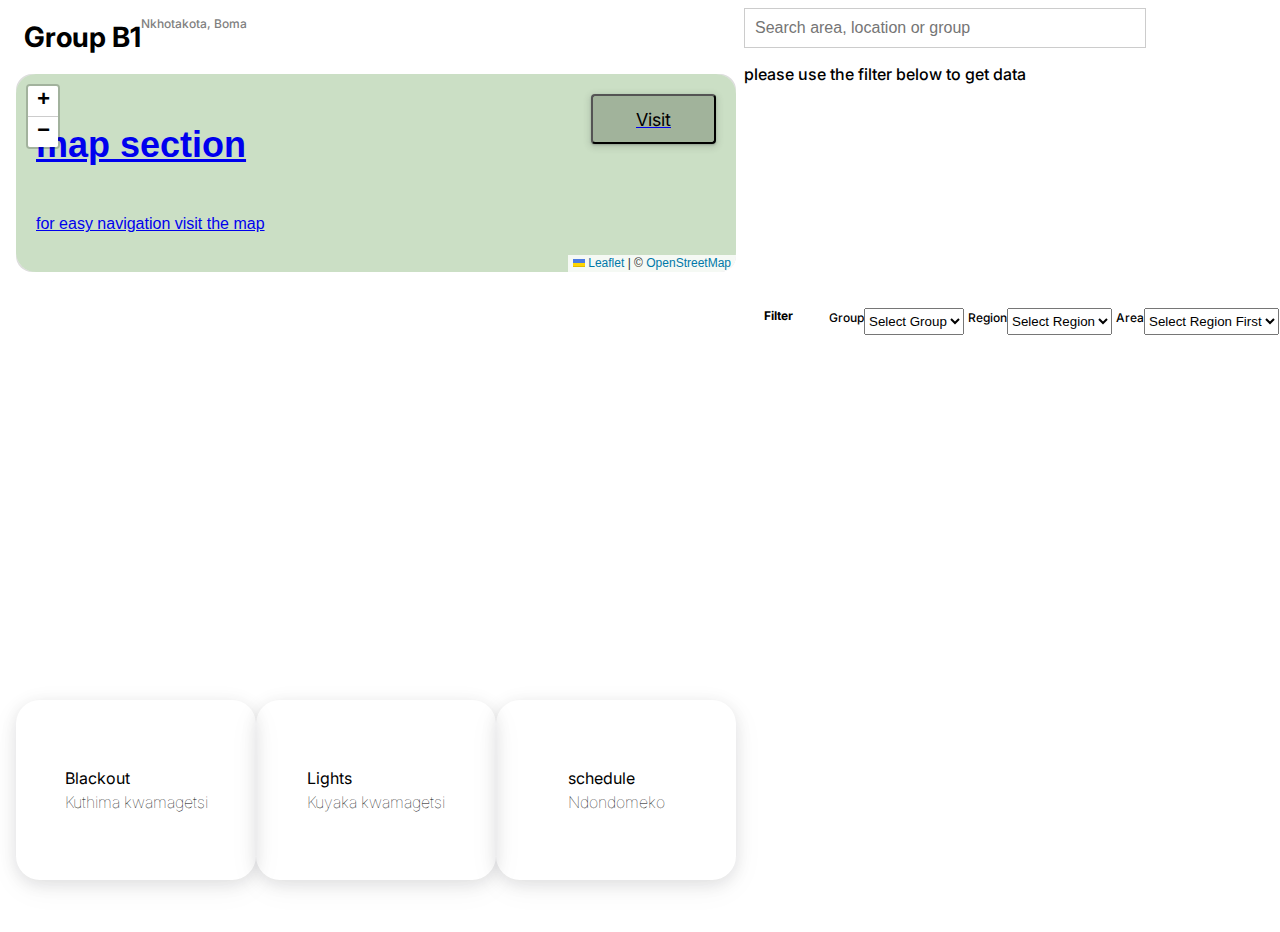
==== commit c30cc6d9: "Merge branch 'master' into feature-data-filter-and-search" ====
--- a/index.html
+++ b/index.html
@@ -78,6 +78,7 @@
 
       <div class="info-container">
         <!-- information Section -->
+
         <!-- search-bar  -->
         <div class="search-container flex-row justify-content-center align-items-center">
           <label for="searchInput"></label>
@@ -105,7 +106,6 @@
               <tr class="hidden">
 
               </tr>
-
             </table>
           </div>
           <div class="flex flex-col w-100">
@@ -175,7 +175,22 @@
                 </div>
               </div>
 
-
+              <!-- Region -->
+              <div class="flex flex-col">
+                <div class="flex-row flex mb-2">
+                  <div class="flex align-items-center">
+                    <i class="ph ph-map-pin-simple-line icon-sm"></i>
+                  </div>
+                  <div class="flex align-items-center">
+                    <label class="text-sm ml-1">Region</label>
+                  </div>
+                </div>
+                <div class="flex">
+                  <select name="region" id="region" class="styled-select">
+                    <option value="">Select Region</option>
+                  </select>
+                </div>
+              </div>
             </div>
           </div>
         </div>
--- a/styles/style.css
+++ b/styles/style.css
@@ -1,9 +1,22 @@
+@import "./select.css";
+
 h1 {
   font-size: 36px;
 }
 
 p {
   font-size: 16px;
+}
+
+.highlight {
+  background-color: #ffd700;
+  font-weight: bold;
+}
+
+.no-results {
+  padding: 20px;
+  text-align: center;
+  color: #666;
 }
 
 .text-lg {
@@ -15,6 +28,10 @@
   padding: 4px 0;
 }
 
+.hidden {
+  display: none;
+}
+
 .text-sm {
   font-size: 12px;
   margin: 0;
@@ -33,20 +50,12 @@
   flex-direction: column;
 }
 
-.flex-row {
+.flex-col {
   flex-direction: row;
 }
 
-.p-0 {
-  padding: 0;
-}
-
-.fit-content {
-  width: fit-content;
-}
-
-.m-0 {
-  margin: 0;
+.align-items-center {
+  align-items: center;
 }
 
 .align-icon {
@@ -54,18 +63,23 @@
   margin-right: 8px;
 }
 
-.alignment {
-  align-items: center;
-}
-
 .fit-content {
   height: max-content;
+  width: fit-content;
 }
 
 .h-100 {
   height: 100%;
 }
 
+.h-20 {
+  height: 20%;
+}
+
+.h-500px {
+  height: 500px;
+}
+
 .w-100 {
   width: 100%;
 }
@@ -76,6 +90,10 @@
 
 .icon {
   font-size: 24px;
+}
+
+.icon-sm {
+  font-size: 16px;
 }
 
 :root {
@@ -89,6 +107,18 @@
   justify-content: space-evenly;
 }
 
+.space-between {
+  justify-content: space-between;
+}
+
+.p-4 {
+  padding: 16px;
+}
+
+.p-0 {
+  padding: 0;
+}
+
 .container {
   display: flex;
   height: 100%;
@@ -96,8 +126,8 @@
 }
 
 .map-container {
-  display: flex;
-  flex-direction: column;
+  display: grid;
+  grid-template-rows: auto 1fr;
   height: 100vh;
   width: 100vw;
   padding: 8px;
@@ -105,17 +135,132 @@
   border-radius: 8px;
 }
 
-.map {
-  height: 520px;
-  z-index: -2;
-}
-
-.space-even {
+.radius-sm {
+  border-radius: 16px;
+}
+
+.ml-1 {
+  margin-left: 4px;
+}
+
+.mr-1 {
+  margin-right: 4px;
+}
+
+.mb-1 {
+  margin-bottom: 4px;
+}
+
+.mb-2 {
+  margin-bottom: 8px;
+}
+
+.mb-3 {
+  margin-bottom: 12px;
+}
+
+.info-container {
+  height: 100vh;
+  width: 100vw;
+}
+
+.search-container {
+  display: flex;
+  align-items: center;
+  border: 1px solid #ccc;
+  width: 400px;
+}
+
+.search-input {
+  flex: 1;
+  padding: 10px;
+  border: none;
+  outline: none;
+  font-size: 16px;
+}
+
+.search-button {
+  background-color: #ccc;
+  border: none;
+  padding: 10px;
+  cursor: pointer;
+}
+
+.table {
+  width: 32rem;
+  height: 12rem;
+  padding: 8px;
+  text-align: center;
+}
+
+table {
+  width: 100%;
+  height: 12rem;
+  border-collapse: collapse;
+}
+
+tr {
+  background: #cbdfc5;
+  border: none;
+}
+
+td {
+  border-bottom: 1px black solid;
+  margin: 8px;
+}
+
+table tr:nth-child(even) {
+  background-color: #f2f2f2;
+}
+
+table tr:hover {
+  background-color: #ddd;
+}
+
+th {
+  background-color: #74ae27b0;
+}
+
+.filter {
+  border: 2px solid black;
+  width: 32rem;
+  height: 12rem;
+  margin-top: 80px;
+  display: flex;
+  flex-direction: row;
+  align-items: center;
   justify-content: space-evenly;
 }
 
-.space-between {
-  justify-content: space-between;
+.filter h1 {
+  font-size: 20px;
+  align-self: flex-start;
+}
+
+.filter-input {
+  border: 2px solid black;
+  width: 40%;
+  margin: 12px;
+  height: 2rem;
+  transition: 1s;
+}
+
+.filter-input:hover {
+  height: 8rem;
+}
+
+.section-indicator {
+  border: blue 2px solid;
+}
+
+select {
+  min-height: 16px !important;
+  min-width: 20px !important;
+  z-index: 10;
+}
+
+select option {
+  padding: 4px;
 }
 
 .grid {
@@ -167,10 +312,6 @@
   z-index: 1000;
 }
 
-.relative {
-  position: relative;
-}
-
 .z-index-bg {
   z-index: -1000;
 }
@@ -190,7 +331,7 @@
   height: 25%;
 }
 
-.btn {
+button {
   height: 50px;
   width: 125px;
   border-radius: 4px;
@@ -198,7 +339,6 @@
   align-items: center;
   justify-content: center;
   background: #a1b39b;
-  /* transition: 0.5s; */
   cursor: pointer;
   box-shadow: rgba(60, 64, 67, 0.3) 0px 1px 2px 0px,
     rgba(60, 64, 67, 0.15) 0px 2px 6px 2px;
@@ -207,41 +347,6 @@
   font-family: "Inter", sans-serif;
 }
 
-.h-500px {
-  height: 500px;
-}
-
-.radius-sm {
-  border-radius: 16px;
-}
-
-.info-container {
-  height: 100vh;
-  width: 100vw;
-}
-
-.search-container {
-  display: flex;
-  align-items: center;
-  border: 1px solid #ccc;
-  width: 400px;
-}
-
-.search-input {
-  flex: 1;
-  padding: 10px;
-  border: none;
-  outline: none;
-  font-size: 16px;
-}
-
-.search-button {
-  background-color: #ccc;
-  border: none;
-  padding: 10px;
-  cursor: pointer;
-}
-
 .cont {
   width: 100%;
   display: flex;
@@ -250,73 +355,3 @@
   justify-content: start;
   align-items: center;
 }
-
-.table {
-  width: 32rem;
-  height: 12rem;
-  padding: 8px;
-
-  text-align: center;
-}
-
-table {
-  width: 100%;
-  height: 12rem;
-
-  border-collapse: collapse;
-}
-
-tr {
-  background: #cbdfc5;
-  border: none;
-}
-
-td {
-  border-bottom: 1px black solid;
-  margin: 8px;
-}
-
-table tr:nth-child(even) {
-  background-color: #f2f2f2;
-}
-
-table tr:hover {
-  background-color: #ddd;
-}
-
-th {
-  background-color: #74ae27b0;
-}
-
-.filter {
-  border: 2px solid black;
-  width: 32rem;
-  height: 12rem;
-  margin-top: 80px;
-  display: flex;
-  flex-direction: row;
-  align-items: center;
-  justify-content: space-evenly;
-}
-
-.filter h1 {
-  font-size: 20px;
-  align-self: flex-start;
-}
-
-.filt-input {
-  border: 2px solid black;
-  width: 40%;
-  margin: 12px;
-  height: 2rem;
-  transition: 1s;
-}
-
-.filt-input:hover {
-  height: 8rem;
-}
-
-/* .search-button i {
-  width: 20px; 
-  height: 20px;
-} */
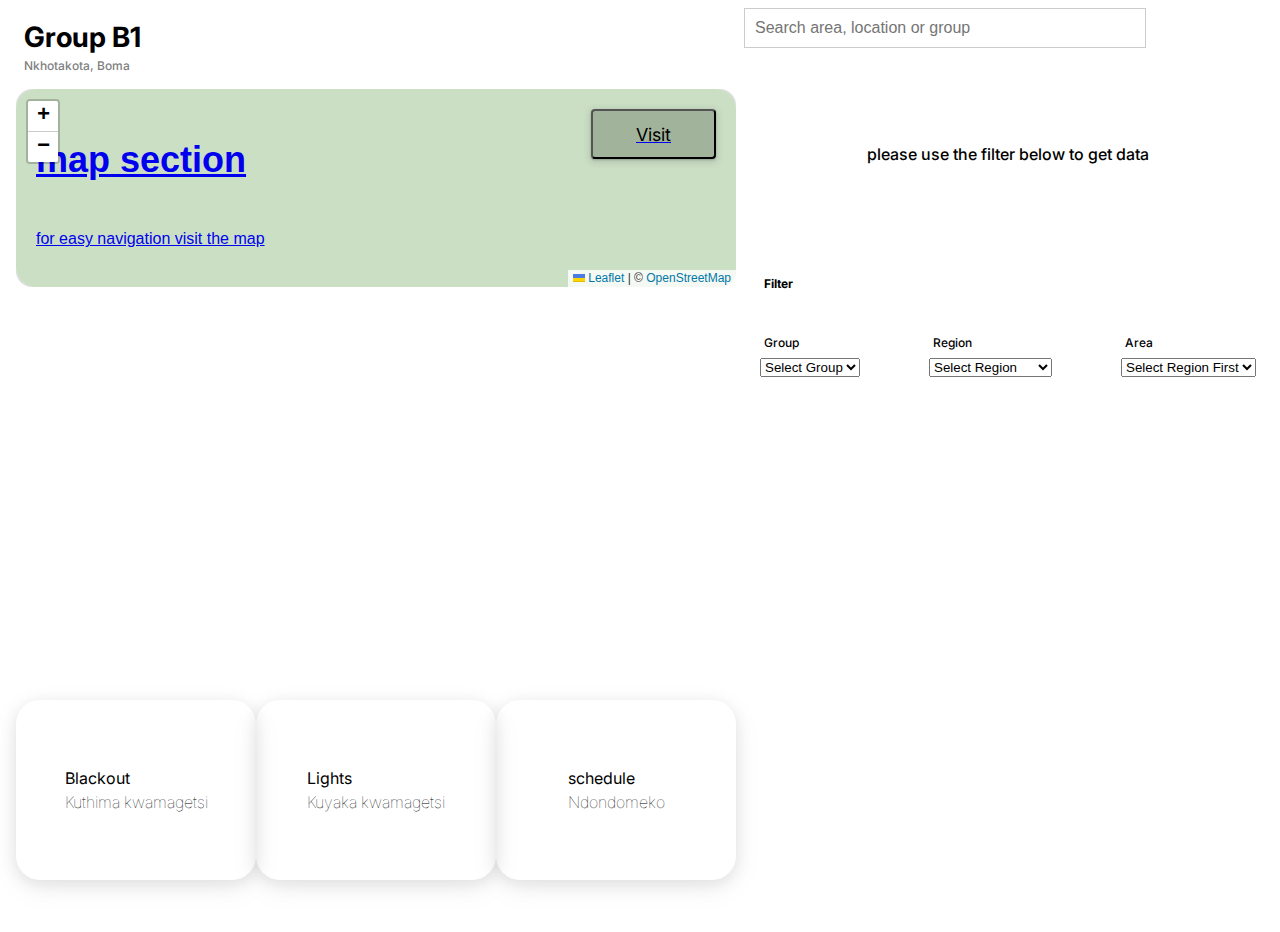
==== commit bd1337a2: "Revert "Merge branch 'master' into feature-data-filter-and-search"" ====
--- a/index.html
+++ b/index.html
@@ -78,7 +78,6 @@
 
       <div class="info-container">
         <!-- information Section -->
-
         <!-- search-bar  -->
         <div class="search-container flex-row justify-content-center align-items-center">
           <label for="searchInput"></label>
@@ -106,6 +105,7 @@
               <tr class="hidden">
 
               </tr>
+
             </table>
           </div>
           <div class="flex flex-col w-100">
@@ -175,22 +175,7 @@
                 </div>
               </div>
 
-              <!-- Region -->
-              <div class="flex flex-col">
-                <div class="flex-row flex mb-2">
-                  <div class="flex align-items-center">
-                    <i class="ph ph-map-pin-simple-line icon-sm"></i>
-                  </div>
-                  <div class="flex align-items-center">
-                    <label class="text-sm ml-1">Region</label>
-                  </div>
-                </div>
-                <div class="flex">
-                  <select name="region" id="region" class="styled-select">
-                    <option value="">Select Region</option>
-                  </select>
-                </div>
-              </div>
+
             </div>
           </div>
         </div>
--- a/styles/style.css
+++ b/styles/style.css
@@ -42,6 +42,18 @@
   color: gray;
 }
 
+.m-auto {
+  margin: auto;
+}
+
+.relative {
+  position: relative;
+}
+
+.inset-0 {
+  inset: 0;
+}
+
 .flex {
   display: flex;
 }
@@ -50,7 +62,7 @@
   flex-direction: column;
 }
 
-.flex-col {
+.flex-row {
   flex-direction: row;
 }
 
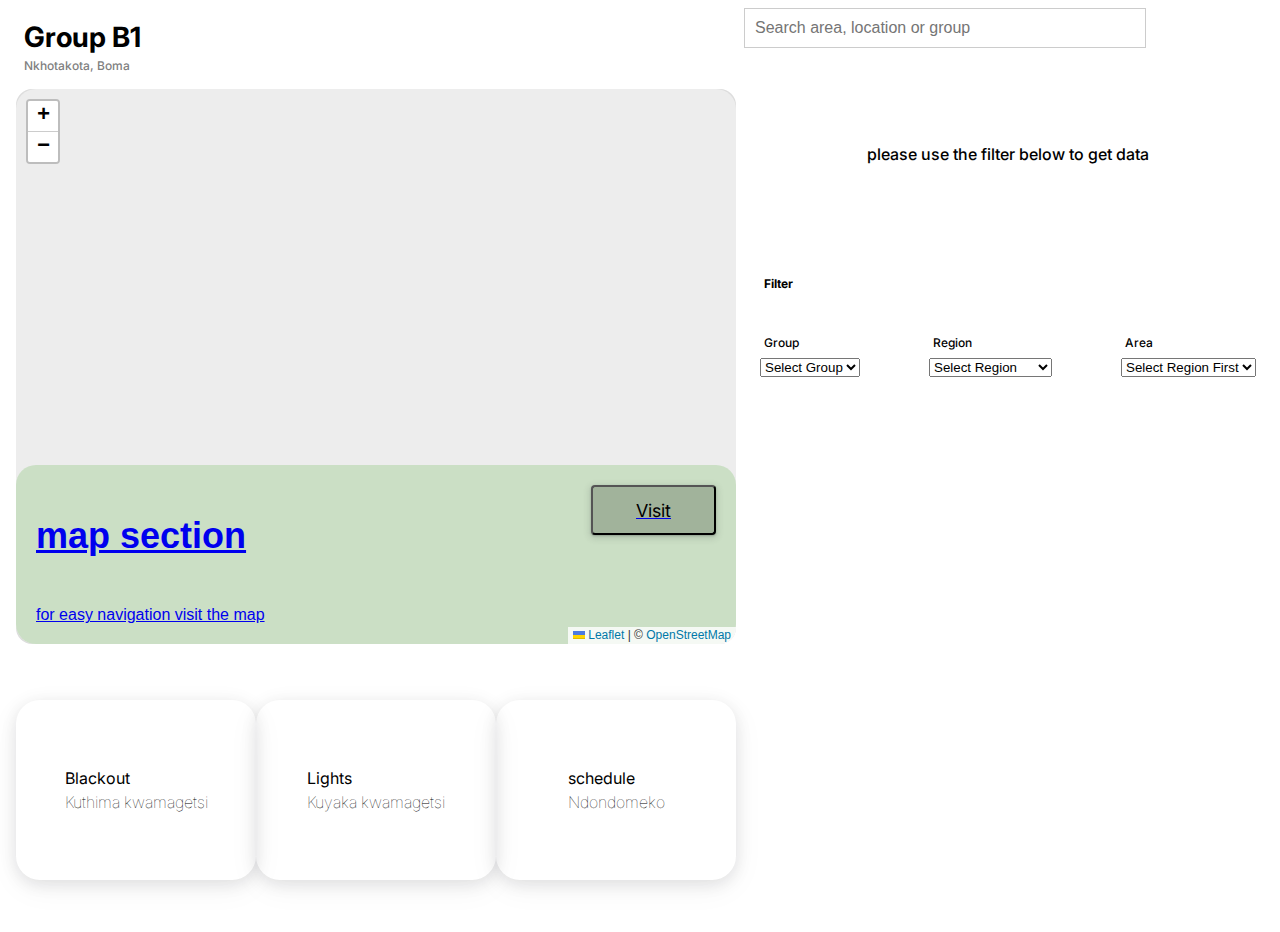
==== commit eb1ecbcb: "v0.0.1" ====
--- a/index.html
+++ b/index.html
@@ -25,16 +25,16 @@
         <div class="flex content-fit">
           <i class="ph ph-map-pin align-icon icon"></i>
           <div class="flex flex-col">
-            <h1 class="text-lg">Group B1</h1>
+            <h1 id="group-name" class="text-lg title-case">Group B1</h1>
             <p class="text-sm gray">Nkhotakota, Boma</p>
           </div>
         </div>
         <a id="click" aria-label="Map Button" href="./map.html">
-          <div id="map" class="map w-100 radius-sm z-index-bg">
+          <div id="map" class="map w-100 radius-sm z-index-bg h-100">
             <div class="overlay flex w-100 relative z-100 align-items-end">
               <div class="overlay-content flex">
                 <div class="flex flex-row space-between w-100">
-                  <div class="grid grid-auto">
+                  <div class="grid grid-auto h-100">
                     <h1 class="p-0 m-0">map section</h1>
                     <p class="p-0 m-0">for easy navigation visit the map</p>
                   </div>
@@ -133,11 +133,6 @@
                 <div class="flex">
                   <select name="group" id="group" class="styled-select">
                     <option value="#">Select Group</option>
-                    <option value="a1">A1</option>
-                    <option value="b1">B1</option>
-                    <option value="b2">B2</option>
-                    <option value="c1">C1</option>
-                    <option value="c2">C2</option>
                   </select>
                 </div>
               </div>
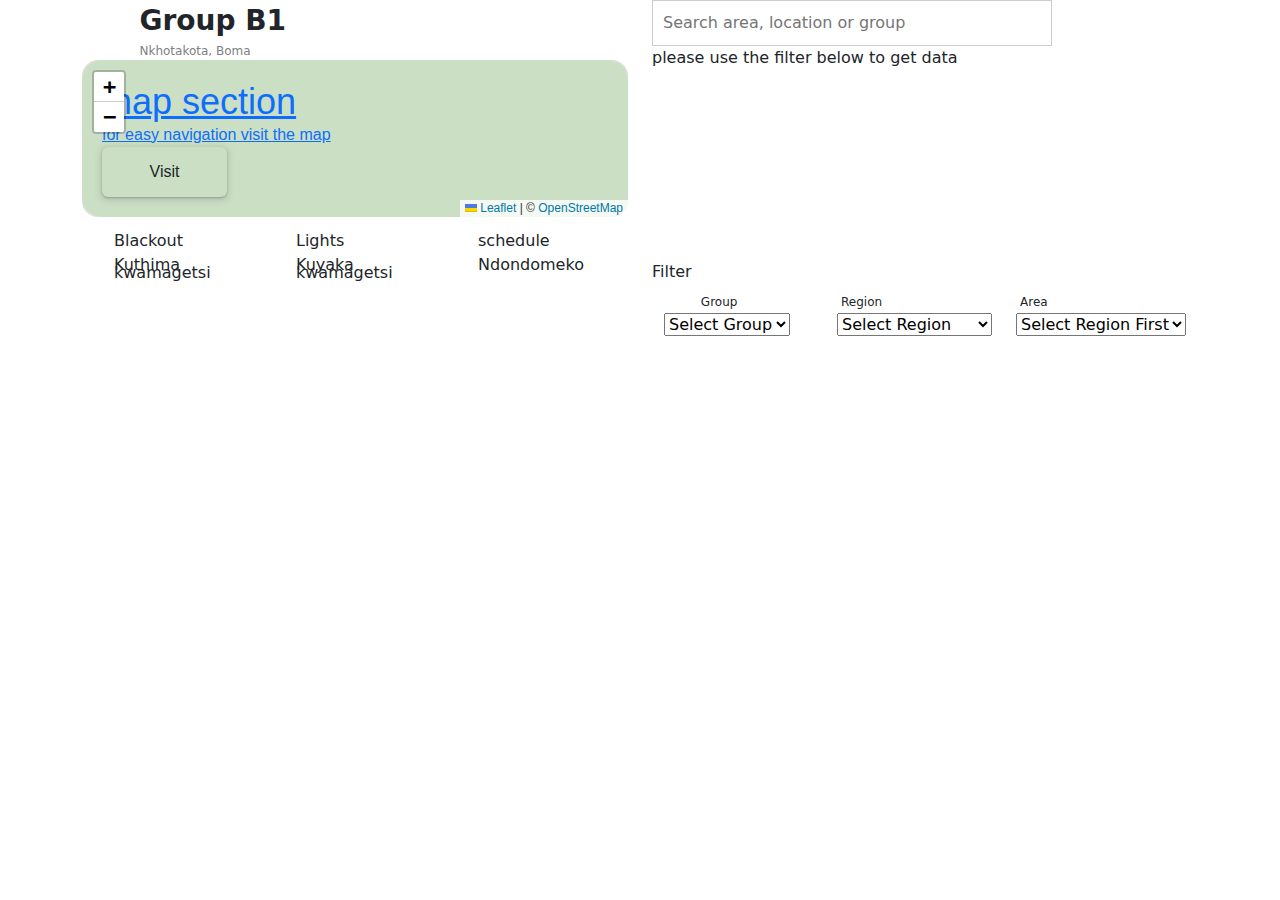
==== commit f7b02fd9: "Merge pull request #20 from NACIT-PC/adding-bootstrap" ====
--- a/index.html
+++ b/index.html
@@ -1,184 +1,208 @@
 <!DOCTYPE html>
 <html lang="en">
-
-<head>
-  <meta charset="UTF-8" />
-  <meta name="viewport" content="width=device-width, initial-scale=1.0" />
-  <link rel="stylesheet" href="./styles/style.css" />
-  <link rel="preconnect" href="https://fonts.googleapis.com" />
-  <link rel="preconnect" href="https://fonts.gstatic.com" crossorigin />
-  <link
-    href="https://fonts.googleapis.com/css2?family=Inter:ital,opsz,wght@0,14..32,100..900;1,14..32,100..900&display=swap"
-    rel="stylesheet" />
-  <script src="https://unpkg.com/@phosphor-icons/web"></script>
-  <link rel="stylesheet" href="./plugins/leaflet/leaflet.css" />
-  <script src="./plugins/leaflet/leaflet.js"></script>
-  <title>Map Feature</title>
-</head>
-
-<body>
-  <div class="space-evenly">
+  <head>
+    <meta charset="UTF-8" />
+    <link
+      href="./plugins/bootstrap-5.3.3-dist/css/bootstrap.min.css"
+      rel="stylesheet"
+      integrity="sha384-QWTKZyjpPEjISv5WaRU9OFeRpok6YctnYmDr5pNlyT2bRjXh0JMhjY6hW+ALEwIH"
+      crossorigin="anonymous"
+    />
+    <meta name="viewport" content="width=device-width, initial-scale=1.0" />
+    <link rel="stylesheet" href="./styles/style.css" />
+    <link rel="preconnect" href="https://fonts.googleapis.com" />
+    <link rel="preconnect" href="https://fonts.gstatic.com" crossorigin />
+    <link
+      href="https://fonts.googleapis.com/css2?family=Inter:ital,opsz,wght@0,14..32,100..900;1,14..32,100..900&display=swap"
+      rel="stylesheet"
+    />
+    <script src="https://unpkg.com/@phosphor-icons/web"></script>
+    <link rel="stylesheet" href="./plugins/leaflet/leaflet.css" />
+    <script src="./plugins/leaflet/leaflet.js"></script>
+    <title>Map Feature</title>
+  </head>
+
+  <body>
     <div class="container">
-
       <!-- Map Section -->
-      <div class="map-container">
-        <div class="flex content-fit">
-          <i class="ph ph-map-pin align-icon icon"></i>
-          <div class="flex flex-col">
-            <h1 id="group-name" class="text-lg title-case">Group B1</h1>
-            <p class="text-sm gray">Nkhotakota, Boma</p>
+      <div class="row">
+        <div class="col-md-6">
+          <div class="container">
+            <div class="row">
+              <div class="col-1">
+                <div class="pt-2">
+                  <i class="ph ph-map-pin icon"></i>
+                </div>
+              </div>
+              <div class="col-11">
+                <h1 id="group-name" class="text-lg title-case">Group B1</h1>
+                <p class="text-sm gray">Nkhotakota, Boma</p>
+              </div>
+            </div>
+          </div>
+          <a id="click" aria-label="Map Button" href="./map.html">
+            <div id="map" class="map radius-sm z-index-bg">
+              <div class="overlay w-100 relative z-100 align-items-end">
+                <div class="overlay-content">
+                  <div class="-row space-between w-100">
+                    <div class="grid grid-auto h-100">
+                      <h1 class="p-0 m-0">map section</h1>
+                      <p class="p-0 m-0">for easy navigation visit the map</p>
+                    </div>
+                    <button class="btn z-100">Visit</button>
+                  </div>
+                </div>
+              </div>
+            </div>
+          </a>
+          <div class="container">
+            <div class="row">
+
+                <div class=" col-md-4">
+                  <div>
+                    <i class="fa-solid fa-lightbulb font-size"></i>
+                  </div>
+                  <div class="discription">
+                    <p><b>Blackout</b></p>
+                    <p>Kuthima kwamagetsi</p>
+                  </div>
+                </div>
+                <div class=" col-md-4 font-size">
+                  <div>
+                    <i class="fa-solid fa-bolt"></i>
+                  </div>
+                  <div class="discription">
+                    <p><b>Lights</b></p>
+                    <p>Kuyaka kwamagetsi</p>
+                  </div>
+                </div>
+                <div class=" col-md">
+                  <div>
+                    <i class="fa-solid fa-bell font-size"></i>
+                  </div>
+                  <div class="discription">
+                    <p><b>schedule</b></p>
+                    <p>Ndondomeko</p>
+                  </div>
+                </div>
+            
+            </div>
           </div>
         </div>
-        <a id="click" aria-label="Map Button" href="./map.html">
-          <div id="map" class="map w-100 radius-sm z-index-bg h-100">
-            <div class="overlay flex w-100 relative z-100 align-items-end">
-              <div class="overlay-content flex">
-                <div class="flex flex-row space-between w-100">
-                  <div class="grid grid-auto h-100">
-                    <h1 class="p-0 m-0">map section</h1>
-                    <p class="p-0 m-0">for easy navigation visit the map</p>
-                  </div>
-                  <button class="btn z-100">Visit</button>
-                </div>
-              </div>
-            </div>
-          </div>
-        </a>
-
-        <div class="cards flex jc-space-even">
-          <div class="card1 flex flex-col">
-            <div>
-              <i class="fa-solid fa-lightbulb font-size"></i>
-            </div>
-            <div class="discription">
-              <p><b>Blackout</b></p>
-              <p>Kuthima kwamagetsi</p>
-            </div>
-          </div>
-          <div class="card1 flex flex-col font-size">
-            <div>
-              <i class="fa-solid fa-bolt"></i>
-            </div>
-            <div class="discription">
-              <p><b>Lights</b></p>
-              <p>Kuyaka kwamagetsi</p>
-            </div>
-          </div>
-          <div class="card1 flex flex-col">
-            <div>
-              <i class="fa-solid fa-bell font-size"></i>
-            </div>
-            <div class="discription">
-              <p><b>schedule</b></p>
-              <p>Ndondomeko</p>
-            </div>
-          </div>
-        </div>
-      </div>
-
-      <div class="info-container">
-        <!-- information Section -->
-        <!-- search-bar  -->
-        <div class="search-container flex-row justify-content-center align-items-center">
-          <label for="searchInput"></label>
-          <input id="searchInput" autocomplete="off" type="text" placeholder="Search area, location or group"
-            class="search-input flex justify-center" />
-          <!-- <button class="search-button">
-            <i class="ph ph-magnifying-glass"></i>
-          </button> -->
-
-
-          <!-- Results will be populated here -->
-        </div>
-        <div class="">
-          <div id="DistrictsResultsContainer" class="flex h-20"></div>
-          <div id="RegionResultsContainer" class="flex h-20"></div>
-        </div>
-
-        <div class="cont">
-          <div class="w-100">
-            <table id="data-table" class="w-100">
-              <div class="h-100 relative inset-0 flex item-center" id="placeholder">
-                <p class="m-auto">please use the filter below to get data</p>
-
-              </div>
-              <tr class="hidden">
-
-              </tr>
-
-            </table>
-          </div>
-          <div class="flex flex-col w-100">
-            <div class="flex content-fit  w-100 mb-3 p-4">
-              <div class="flex flex-row">
-                <div class="flex align-items-center">
-                  <i class="ph ph-funnel icon-sm"></i>
-                </div>
-                <div class="flex align-items-center ">
-                  <h1 class="text-sm ml-1">Filter</h1>
-                </div>
-              </div>
-            </div>
-            <div class="flex flex-row space-between p-4">
-              <!-- Group -->
-              <div class="flex flex-col">
-                <div class="flex-row flex mb-2">
-                  <div class="flex align-items-center">
-                    <i class="ph ph-map-pin-simple-area icon-sm"></i>
-                  </div>
-                  <div class="flex align-items-center">
-                    <label class="text-sm ml-1">Group</label>
-                  </div>
-                </div>
-                <div class="flex">
-                  <select name="group" id="group" class="styled-select">
-                    <option value="#">Select Group</option>
-                  </select>
-                </div>
-              </div>
-              <!-- Region -->
-              <div class="flex flex-col">
-                <div class="flex-row flex mb-2">
-                  <div class="flex align-items-center">
-                    <i class="ph ph-map-pin-simple-line icon-sm"></i>
-                  </div>
-                  <div class="flex align-items-center">
-                    <label class="text-sm ml-1">Region</label>
-                  </div>
-                </div>
-                <div class="flex">
-                  <select name="region" id="region" class="styled-select">
-                    <option value="">Select Region</option>
-                  </select>
-                </div>
-              </div>
-              <!-- Area -->
-              <div class="flex flex-col relative">
-                <div class="flex-row flex mb-2">
-                  <div class="flex align-items-center">
-                    <i class="ph ph-map-pin-simple icon-sm"></i>
-                  </div>
-                  <div class="flex align-items-center">
-                    <label class="text-sm ml-1">Area</label>
-                  </div>
-                </div>
-                <div class="flex">
-                  <select name="area" id="area" class="styled-select">
-                    <option value="#">Select Region First</option>
-
-                  </select>
-                </div>
-              </div>
-
-
+
+        <div class="col-md-6">
+          <!-- information Section -->
+          <!-- search-bar  -->
+          <div
+            class="search-container -row justify-content-center align-items-center"
+          >
+            <label for="searchInput"></label>
+            <input
+              id="searchInput"
+              autocomplete="off"
+              type="text"
+              placeholder="Search area, location or group"
+              class="search-input justify-center"
+            />
+            <!-- <button class="search-button">
+              <i class="ph ph-magnifying-glass"></i>
+            </button> -->
+
+            <!-- Results will be populated here -->
+          </div>
+          <div class="">
+            <div id="DistrictsResultsContainer" class="h-20"></div>
+            <div id="RegionResultsContainer" class="h-20"></div>
+          </div>
+
+          <div class="cont">
+            <div class="w-100">
+              <table id="data-table" class="w-100">
+                <div
+                  class="h-100 relative inset-0 item-center"
+                  id="placeholder"
+                >
+                  <p class="m-auto">please use the filter below to get data</p>
+                </div>
+                <tr class="hidden"></tr>
+              </table>
+            </div>
+            <div class="w-100">
+              <div class="">
+                <div class="d-flex">
+                  <div class="align-items-center">
+                    <i class="ph ph-funnel icon-sm"></i>
+                  </div>
+                  <div class="align-items-center">
+                    <h1 class="fs-6">Filter</h1>
+                  </div>
+                </div>
+              </div>
+              <div class="container">
+                <div class="row">
+                  <!-- Group -->
+                  <div class="col">
+                    <div class="container">
+                      <div class="d-flex">
+                        <div class="col-2">
+                          <i class="ph ph-map-pin-simple-area icon-sm"></i>
+                        </div>
+                        <div class="col-10">
+                          <label class="text-sm ml-1">Group</label>
+                        </div>
+                      </div>
+                    </div>
+                    <div class=" ">
+                      <select name="group" id="group" class="styled-select">
+                        <option value="#">Select Group</option>
+                      </select>
+                    </div>
+                  </div>
+                  <!-- Region -->
+                  <div class="col">
+                    <div class="d-flex">
+                      <div class="">
+                        <i class="ph ph-map-pin-simple-line icon-sm"></i>
+                      </div>
+                      <div class="">
+                        <label class="text-sm ml-1">Region</label>
+                      </div>
+                    </div>
+                    <div class=" ">
+                      <select name="region" id="region" class="styled-select">
+                        <option value="">Select Region</option>
+                      </select>
+                    </div>
+                  </div>
+                  <!-- Area -->
+                  <div class="col">
+                    <div class="d-flex">
+                      <div class="">
+                        <i class="ph ph-map-pin-simple icon-sm"></i>
+                      </div>
+                      <div class="">
+                        <label class="text-sm ml-1">Area</label>
+                      </div>
+                    </div>
+                    <div class=" ">
+                      <select name="area" id="area" class="styled-select">
+                        <option value="#">Select Region First</option>
+                      </select>
+                    </div>
+                  </div>
+                </div>
+              </div>
             </div>
           </div>
         </div>
       </div>
     </div>
-  </div>
-  <script src="./scripts/map.js" defer></script>
-  <script src="./scripts/api.js" defer></script>
-</body>
-
-</html>+    <script src="./scripts/map.js" defer></script>
+    <script src="./scripts/api.js" defer></script>
+    <script
+      src="./plugins/bootstrap-5.3.3-dist/js/bootstrap.min.js"
+      integrity="sha384-YvpcrYf0tY3lHB60NNkmXc5s9fDVZLESaAA55NDzOxhy9GkcIdslK1eN7N6jIeHz"
+      crossorigin="anonymous"
+    ></script>
+  </body>
+</html>
--- a/styles/style.css
+++ b/styles/style.css
@@ -131,11 +131,7 @@
   padding: 0;
 }
 
-.container {
-  display: flex;
-  height: 100%;
-  width: 100%;
-}
+
 
 .map-container {
   display: grid;
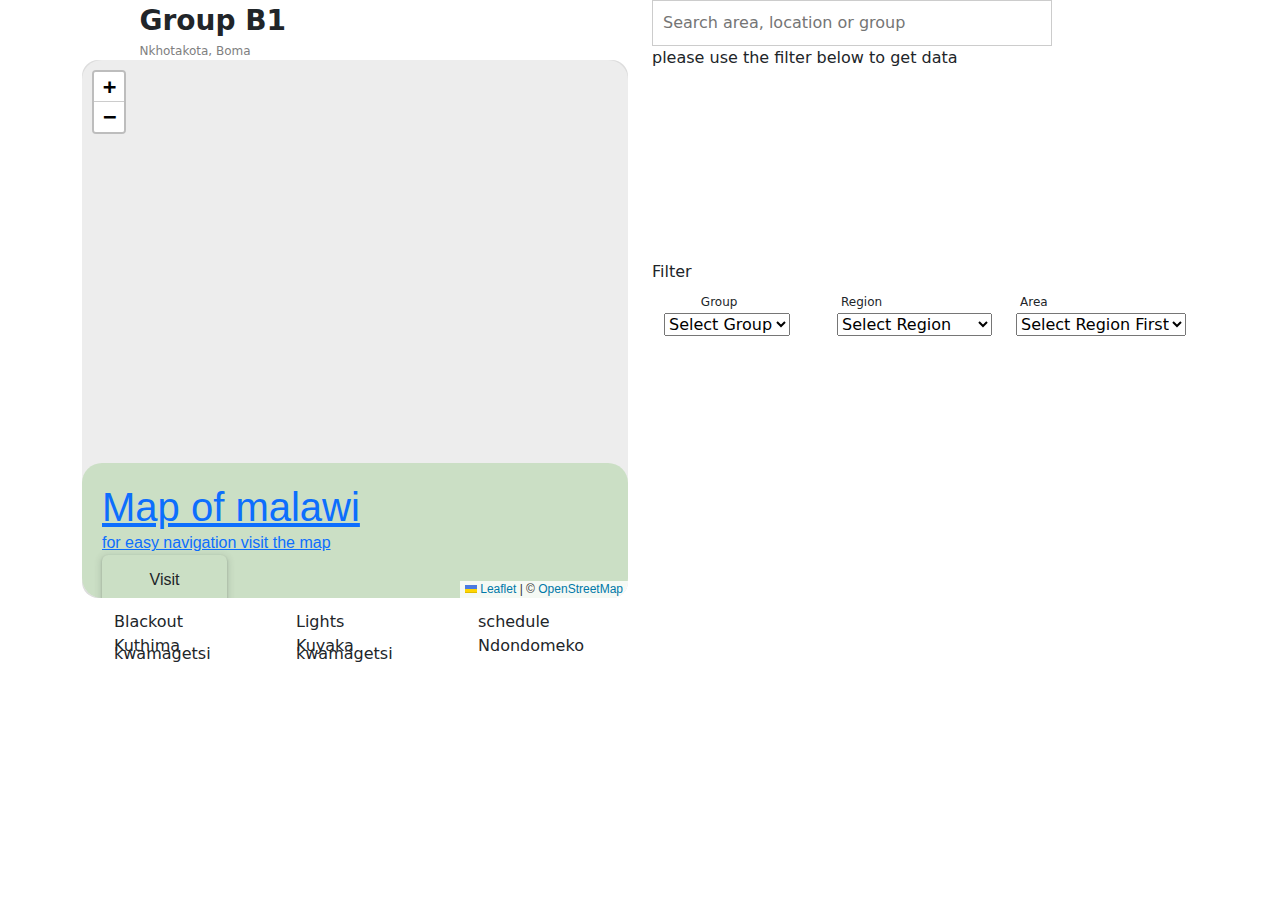
==== commit 9f4ee368: "fixeded map size" ====
--- a/index.html
+++ b/index.html
@@ -15,7 +15,7 @@
     <link
       href="https://fonts.googleapis.com/css2?family=Inter:ital,opsz,wght@0,14..32,100..900;1,14..32,100..900&display=swap"
       rel="stylesheet"
-    />
+    />  <link href="https://cdn.jsdelivr.net/npm/bootstrap@5.3.0-alpha3/dist/css/bootstrap.min.css" rel="stylesheet"/>
     <script src="https://unpkg.com/@phosphor-icons/web"></script>
     <link rel="stylesheet" href="./plugins/leaflet/leaflet.css" />
     <script src="./plugins/leaflet/leaflet.js"></script>
@@ -40,13 +40,13 @@
               </div>
             </div>
           </div>
-          <a id="click" aria-label="Map Button" href="./map.html">
-            <div id="map" class="map radius-sm z-index-bg">
-              <div class="overlay w-100 relative z-100 align-items-end">
+          <a id="click" class="d-block h-75" aria-label="Map Button" href="./map.html">
+            <div id="map" class=" h-100 map radius-sm z-index-bg">
+              <div class="overlay d-flex align-text-bottom w-100 relative z-100 align-items-end">
                 <div class="overlay-content">
                   <div class="-row space-between w-100">
                     <div class="grid grid-auto h-100">
-                      <h1 class="p-0 m-0">map section</h1>
+                      <h1 class="p-0 m-0">Map of malawi</h1>
                       <p class="p-0 m-0">for easy navigation visit the map</p>
                     </div>
                     <button class="btn z-100">Visit</button>
